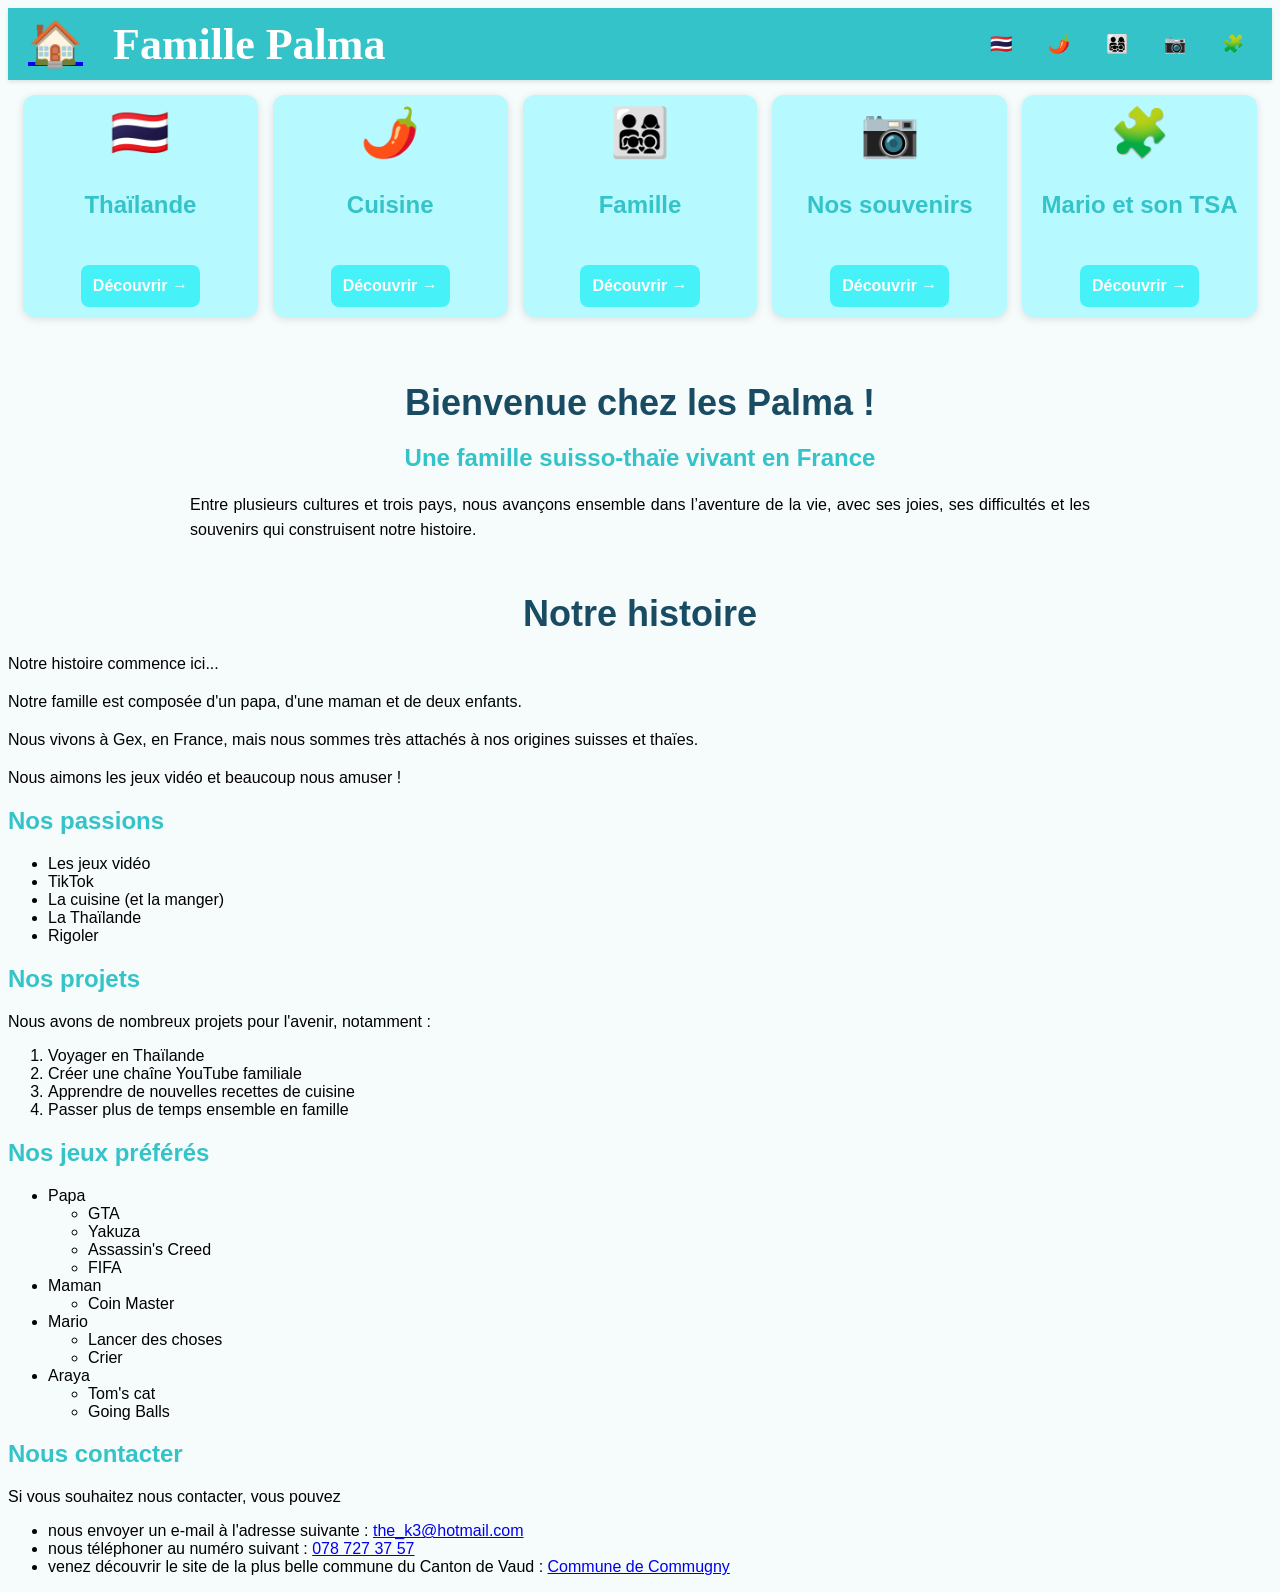
==== index.html @ 1a8f195e "Add files via upload" ====
<!DOCTYPE html>
<html lang="fr">

<!--TITRE-->

<head>
<meta charset="UTF-8">
<meta name="viewport"
content="width=device-width, initial-scale=1.0">

<title>Famille Palma</title>
<link rel="stylesheet" href="style.css">
</head>

<body>

<div id="header"></div>

<!--HISTOIRE-->

<main>
      <section class="cards">
         <div class="card">
        <div class="card-icon">🇹🇭</div>
        <h2>Thaïlande</h2>
        <p class="card-description">Nos racines, notre deuxième maison...</p>
        <a href="thailande.html" class="btn"> Découvrir →</a>
        </div>
        <div class="card">
        <div class="card-icon">🌶️</div>
        <h2>Cuisine</h2>
        <p class="card-description">Nos repas, nos recettes...</p>
        <a href="cuisine.html" class="btn"> Découvrir →</a>
        </div>
        <div class="card">
        <div class="card-icon">👨‍👩‍👧‍👦</div>
        <h2>Famille</h2>
        <p class="card-description">Les membres de notre famille...</p>
        <a href="famille.html" class="btn"> Découvrir →</a>
        </div>
        <div class="card">
        <div class="card-icon">📷</div>
        <h2>Nos souvenirs</h2>
        <p class="card-description">Nos photos souvenirs...</p>
        <a href="photos.html" class="btn"> Découvrir →</a>
        </div>
        <div class="card">
        <div class="card-icon">🧩</div>
        <h2>Mario et son TSA</h2>
        <p class="card-description">et son autisme...</p>
        <a href="mario.html" class="btn"> Découvrir →</a>
        </div>
        </section>
    <section class="hero">
        <h1>Bienvenue chez les Palma !</h1>

        <h2>Une famille suisso-thaïe vivant en France</h2>

        <p>
            Entre plusieurs cultures et trois pays, nous avançons ensemble
            dans l’aventure de la vie, avec ses joies, ses difficultés et
            les souvenirs qui construisent notre histoire.
        </p>
    </section>

    <h1>Notre histoire</h1>

    <p>Notre histoire commence ici...</p>

    <p>Notre famille est composée d'un papa, d'une maman et de deux enfants.</p>

    <p>Nous vivons à Gex, en France, mais nous sommes très attachés à nos origines suisses et thaïes.</p>

    <p>Nous aimons les jeux vidéo et beaucoup nous amuser !</p>

<!--PASSIONS-->

    <h2>Nos passions</h2>

    <ul>
        <li>Les jeux vidéo</li>
        <li>TikTok</li>
        <li>La cuisine (et la manger)</li>
        <li>La Thaïlande</li>
        <li>Rigoler</li>
    </ul>

<!--PROJETS-->

    <h2>Nos projets</h2>

    <p>Nous avons de nombreux projets pour l'avenir, notamment :</p>

    <ol>
        <li>Voyager en Thaïlande</li>
        <li>Créer une chaîne YouTube familiale</li>
        <li>Apprendre de nouvelles recettes de cuisine</li>
        <li>Passer plus de temps ensemble en famille</li>
    </ol>

<!--JEUX-->

<h2>Nos jeux préférés</h2>
<ul>
    <li>Papa</li>
        <ul>
            <li>GTA</li>
            <li>Yakuza</li>
            <li>Assassin's Creed</li>
            <li>FIFA</li>
        </ul>
    <li>Maman</li>
        <ul>
            <li>Coin Master</li>
        </ul>
    <li>Mario</li>
        <ul>
            <li>Lancer des choses</li>
            <li>Crier</li>
        </ul>
    <li>Araya</li>
        <ul>
            <li>Tom's cat</li>
            <li>Going Balls</li>
        </ul>
</ul>

<!--CONTACTER-->

<section id="contact">
    <h2>Nous contacter</h2>

    <p>Si vous souhaitez nous contacter, vous pouvez</p>
        <ul>
            <li>nous envoyer un e-mail à l'adresse suivante : <a href="mailto:the_k3@hotmail.com">the_k3@hotmail.com</a></li>
            <li>nous téléphoner au numéro suivant : <a href="tel:+41787273757">078 727 37 57</a></li>
            <li>venez découvrir le site de la plus belle commune du Canton de Vaud : <a href="https://www.commugny.ch" target="_blank">Commune de Commugny</a></li>
        </ul>

</section>

</main>

<a href="tresor.html" class="secret-button" aria-label="Entrée secrète"></a>

<script src="script.js"></script>

</body>
</html>
---- style.css ----
body {background-color: #F6FCFB;
font-family: Arial, sans-serif;}
h1 {color: #194B63;
margin: 10px 0;
text-align: center;
font-size: 36px;}
p {margin-top: 20px;
font-size: 16px;}
h2 {color: #34C3C8;}
header {display: flex;
    justify-content: space-between;
    align-items: center;
    padding: 10px 20px;
    background-color: #34C3C8;
    color: white;
    font-size: 44px;
    font-weight: bold;
    box-shadow: 0 2px 4px rgba(0, 0, 0, 0.1);
    font-family: Cambria, Cochin, Georgia, Times, 'Times New Roman', serif, sans-serif;
    nav {font-size: 18px;}}
.branding {display: flex;
align-items: center;
gap: 30px;}
.hero {text-align: center;
    padding: 40px 20px;}
.hero p {text-align: justify;
    max-width: 900px;
    margin: 20px auto 0;
    line-height: 1.6;}
.hero img {max-width: 100%;
    height: auto;}
.photo {max-width: 40%;
    height: auto;
    margin: 20px auto;
    display: block;}
figure {width: 40%;
    max-width: 500px;
    margin: 20px auto;}
figure img {width: 40%;
    height: auto;
    display: block;}
.menu a {color: white;
    text-decoration: none;
    transition: 0.3s;
    margin: 0 8px;}
.menu a:hover {color: #194B63;}
.hero {border-radius: 20px;}
.cards {display: flex;
    gap: 15px;
    padding: 15px 15px;}
.card {background-color: rgb(182, 249, 255);
    padding: 10px;
    border-radius: 12px;
    box-shadow: 0 2px 8px rgba(0, 0, 0, 0.12);
    h2 {font-size: 24px;
    margin-bottom: 10px;
    text-align: center;}
    flex: 1;
    min-width: 170px;
    max-height: 250px;
    display: flex;
    flex-direction: column;}
.card-icon {font-size: 48px;
    margin-bottom: 10px;
    text-align: center;
    margin-top: auto}
.btn {display: inline-block;
    background-color: #46f2f8;
    color: white;
    padding: 12px 12px;
    border-radius: 8px;
    text-decoration: none;
    font-weight: bold;
    transition: 0.3s;
    align-self: center;
    margin-top: auto}
.btn:hover {background-color: #194B63;
    transform: scale(1.05);}
.card-description {opacity: 0;
    max-height: 0;
    overflow: hidden;
    transition: 0.3s;}
.card:hover .card-description {opacity: 1;
    max-height: 100px;}
.card {transition: 0.3s;}
.card:hover {transform: translateY(-10px);
box-shadow: inset 0 4px 6px rgba(225, 129, 129, 0.1);}
.membre {display: flex;
    align-items: center;
    gap: 40px;
    max-width: 1100px;
    margin: 40px auto;
    padding: 30px;
    background-color: #aef2f5;
    border-radius: 16px;
    box-shadow: 0 3px 10px rgba(0, 0, 0, 0.12);}
.membre-photo {width: 35%;
    margin: 0;
    perspective: 1200px;
    position: relative;}
.flip-card {
    position: relative;
    width: 100%;
    height: 320px;
}
.flip-card-inner {
    position: relative;
    width: 100%;
    height: 100%;
    transform-style: preserve-3d;
    -webkit-transform-style: preserve-3d;
    transition: transform 0.65s ease;
    -webkit-transition: -webkit-transform 0.65s ease;
    transform: rotateY(0deg);
}
.membre-photo:hover .flip-card-inner {
    transform: rotateY(180deg);
    -webkit-transform: rotateY(180deg);
}
.flip-card-front,
.flip-card-back {
    position: absolute;
    top: 0;
    left: 0;
    width: 100%;
    height: 100%;
    box-sizing: border-box;
    backface-visibility: hidden;
    -webkit-backface-visibility: hidden;
    border-radius: 16px;
    overflow: hidden;
    box-shadow: 0 6px 18px rgba(0, 0, 0, 0.12);
}
.flip-card-front {
    z-index: 2;
    transform: rotateY(0deg);
    background: #ffffff;
}
.flip-card-front img {
    width: 100%;
    height: 100%;
    object-fit: cover;
    display: block;
}
.flip-card-back {
    transform: rotateY(180deg);
    -webkit-transform: rotateY(180deg);
    background: linear-gradient(180deg, #34C3C8 0%, #aef2f5 100%);
    color: #0f2b3d;
    padding: 24px;
    display: flex;
    align-items: center;
    justify-content: center;
}
.card-back-content {
    width: 100%;
}
.card-back-content h3 {
    margin-top: 0;
    margin-bottom: 16px;
    color: #fff;
    font-size: 1.4rem;
}
.card-back-content p {
    margin: 8px 0;
    line-height: 1.45;
    color: #072334;
}
.card-back-content strong {
    color: #194B63;
}
.membre-texte {flex: 1;}
.membre-texte h2 {text-align: left;
    margin-top: 0;}
.membre-inverse {flex-direction: row-reverse;}
.plat {display: flex;
    align-items: center;
    gap: 40px;
    max-width: 1100px;
    margin: 40px auto;
    padding: 30px;
    background-color: #aef2f5;
    border-radius: 16px;
    box-shadow: 0 3px 10px rgba(0, 0, 0, 0.12);}
.plat-photo {width: 40%;
    margin: 0;}
.plat-photo img {width: 100%;
    height: auto;
    display: block;
    border-radius: 12px;}
.plat-texte {flex: 1;}
.plat-texte h2 {margin-top: 0;
    text-align: left;}
.plat-inverse {flex-direction: row-reverse;}
.galerie {display: grid;
    grid-template-columns: repeat(3, 1fr);
    gap: 20px;
    max-width: 1200px;
    margin: 40px auto;
    padding: 20px;}
.photo {margin: 0;
    overflow: hidden;
    background-color: white;
    border-radius: 12px;
    box-shadow: 0 3px 10px rgba(0, 0, 0, 0.12);}
.photo img {width: 100%;
    height: 250px;
    object-fit: cover;
    display: block;
    cursor: pointer;}
.photo figcaption {padding: 12px;
    text-align: center;}
.lightbox {display: none;
    position: fixed;
    inset: 0;
    background-color: rgba(0, 0, 0, 0.85);
    align-items: center;
    justify-content: center;
    padding: 30px;
    z-index: 1000;}
.lightbox.show {display: flex;}
.lightbox img {max-width: 90%;
    max-height: 90%;
    object-fit: contain;
    border-radius: 8px;}
.lightbox-close {position: absolute;
    top: 20px;
    right: 30px;
    border: none;
    background: none;
    color: white;
    font-size: 45px;
    cursor: pointer;}
.menu-toggle {display: none;}
.menu {display: flex;
    gap: 20px;}
.img {max-width: 50%;
    height: 250px;
    display: block;}
.treasure-image {
    max-width: 40%;
    height: auto;
    display: block;
    margin: 20px auto;
}
@media (max-width: 768px) {.cards {
        flex-direction: row;
        justify-content: center;
        flex-wrap: wrap;
        gap: 10px;}
    .card {
        min-width: 0;
        width: 55px;
        padding: 10px;
        background: none;
        box-shadow: none;}
    .card h2,
    .card-description,
    .card .btn {display: none;}
    .card-icon {font-size: 30px;}
    header {position: relative;
        padding: 12px 16px;}
    .branding {gap: 8px;}
    .titre {font-size: 24px;}
    .logo {font-size: 28px;}
    .menu-toggle {display: block;
        border: none;
        background: none;
        color: white;
        font-size: 32px;
        cursor: pointer;}
    .menu {display: none;
        position: absolute;
        top: 100%;
        left: 0;
        right: 0;
        justify-content: space-evenly;
        align-items: center;
        padding: 14px;
        background-color: #34C3C8;
        box-shadow: 0 4px 8px rgba(0, 0, 0, 0.15);
        z-index: 100;}
    .menu.show {display: flex;}
    .menu a {font-size: 30px;
        text-decoration: none;}
    .cards {display: none;}
}




#scrollTopBtn {
    position: fixed;
    bottom: 20px;
    right: 20px;
    z-index: 1000;
    border: none;
    outline: none;
    background-color: #34C3C8;
    color: white;
    cursor: pointer;
    padding: 12px 15px;
    border-radius: 50%;
    font-size: 20px;
    opacity: 0;
    visibility: hidden;
    transition: opacity 0.3s ease, visibility 0.3s ease;
}

#scrollTopBtn.show {
    opacity: 1;
    visibility: visible;
}

#scrollTopBtn:hover {
    background-color: #194B63;
}

.secret-button {
    position: fixed;
    bottom: 20px;
    right: 20px;
    width: 40px;
    height: 40px;
    border-radius: 50%;
    background-color: rgba(52, 195, 200, 0);
    cursor: pointer;
    display: inline-flex;
    align-items: center;
    justify-content: center;
    transition: background-color 0.3s ease, transform 0.3s ease;
    z-index: 1000;
}

.secret-button:hover {
    background-color: rgba(52, 195, 200, 0.25);
    transform: scale(1.05);
}

.secret-button::after {
    content: "🔒";
    color: #ffffff;
    opacity: 0;
    transition: opacity 0.2s ease;
}

.secret-button:hover::after {
    opacity: 1;
}

@media (max-width: 768px) {
    .secret-button {
        bottom: 15px;
        right: 15px;
        width: 36px;
        height: 36px;
    }
}
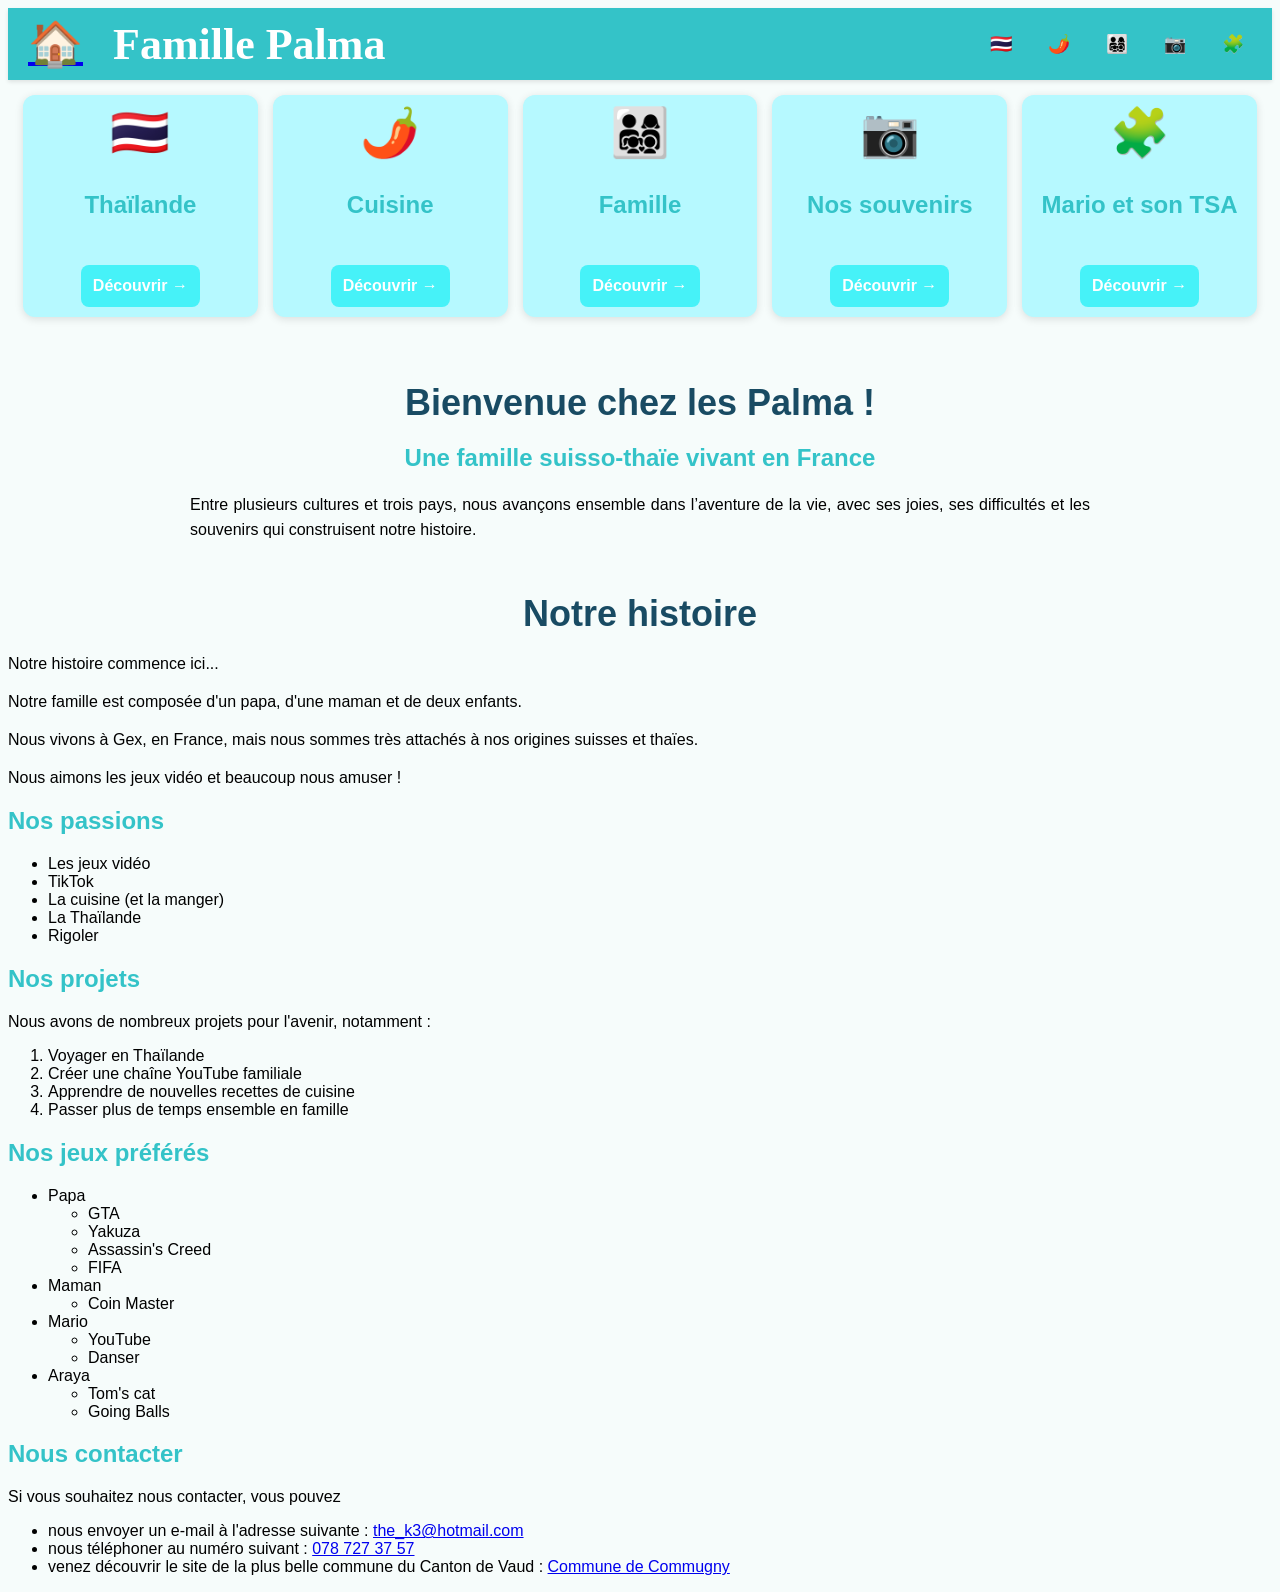
==== commit 64e1055b: "Revise index.html with updated family information Updated the family webpage content and structure." ====
--- a/index.html
+++ b/index.html
@@ -115,8 +115,8 @@
         </ul>
     <li>Mario</li>
         <ul>
-            <li>Lancer des choses</li>
-            <li>Crier</li>
+            <li>YouTube</li>
+            <li>Danser</li>
         </ul>
     <li>Araya</li>
         <ul>
@@ -146,4 +146,4 @@
 <script src="script.js"></script>
 
 </body>
-</html>+</html>
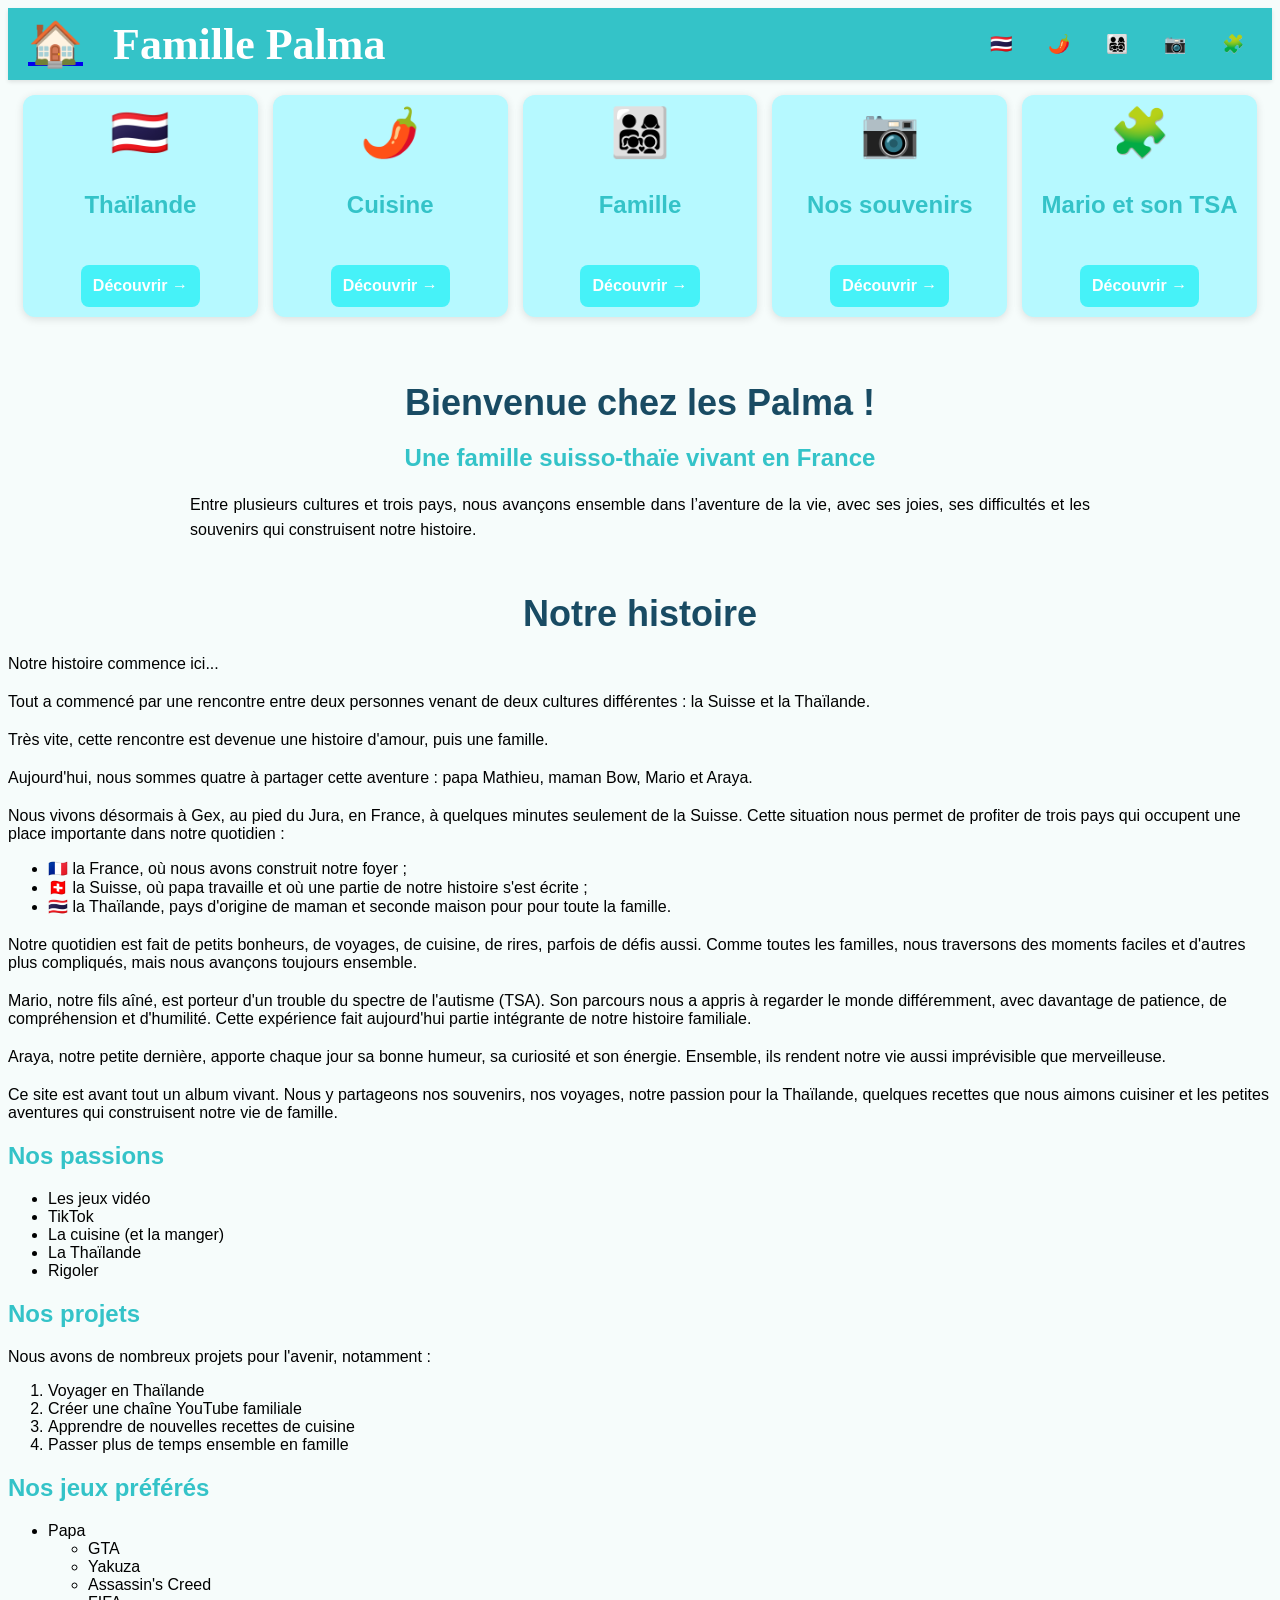
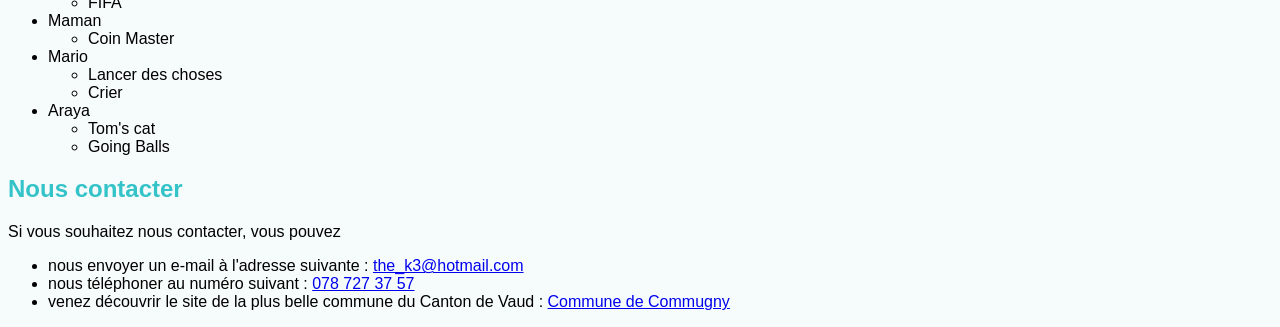
==== commit bb939af5: "Add files via upload" ====
--- a/index.html
+++ b/index.html
@@ -63,15 +63,50 @@
         </p>
     </section>
 
-    <h1>Notre histoire</h1>
+<h1>Notre histoire</h1>
 
-    <p>Notre histoire commence ici...</p>
+<p>Notre histoire commence ici...</p>
 
-    <p>Notre famille est composée d'un papa, d'une maman et de deux enfants.</p>
+<p>Tout a commencé par une rencontre entre deux personnes venant de 
+    deux cultures différentes : la Suisse et la Thaïlande.</p>
 
-    <p>Nous vivons à Gex, en France, mais nous sommes très attachés à nos origines suisses et thaïes.</p>
+<p>Très vite, cette rencontre est devenue une histoire d'amour, puis 
+    une famille.</p>
 
-    <p>Nous aimons les jeux vidéo et beaucoup nous amuser !</p>
+<p>Aujourd'hui, nous sommes quatre à partager cette aventure : papa Mathieu, 
+    maman Bow, Mario et Araya.</p>
+
+<p>Nous vivons désormais à Gex, au pied du Jura, en France, à quelques 
+    minutes seulement de la Suisse. Cette situation nous permet de profiter 
+    de trois pays qui occupent une place importante dans notre quotidien :
+<ul>
+    <li>🇫🇷 la France, où nous avons construit notre foyer ;</li>
+    <li>🇨🇭 la Suisse, où papa travaille et où une partie de notre histoire 
+        s'est écrite ;</li>
+    <li>🇹🇭 la Thaïlande, pays d'origine de maman et seconde maison 
+        pour pour toute la famille.</li>
+</ul>
+</p>
+
+<p>Notre quotidien est fait de petits bonheurs, de voyages, de cuisine, 
+de rires, parfois de défis aussi. Comme toutes les familles, nous 
+traversons des moments faciles et d'autres plus compliqués, mais nous 
+avançons toujours ensemble.</p>
+
+<p>Mario, notre fils aîné, est porteur d'un trouble du spectre de l'autisme 
+    (TSA). Son parcours nous a appris à regarder le monde différemment, 
+    avec davantage de patience, de compréhension et d'humilité. Cette 
+    expérience fait aujourd'hui partie intégrante de notre histoire 
+    familiale.</p>
+
+<p>Araya, notre petite dernière, apporte chaque jour sa bonne humeur, 
+    sa curiosité et son énergie. Ensemble, ils rendent notre vie aussi 
+    imprévisible que merveilleuse.</p>
+
+<p>Ce site est avant tout un album vivant. Nous y partageons nos souvenirs, 
+    nos voyages, notre passion pour la Thaïlande, quelques recettes que nous 
+    aimons cuisiner et les petites aventures qui construisent notre vie 
+    de famille.</p>
 
 <!--PASSIONS-->
 
@@ -115,8 +150,8 @@
         </ul>
     <li>Mario</li>
         <ul>
-            <li>YouTube</li>
-            <li>Danser</li>
+            <li>Lancer des choses</li>
+            <li>Crier</li>
         </ul>
     <li>Araya</li>
         <ul>
@@ -146,4 +181,4 @@
 <script src="script.js"></script>
 
 </body>
-</html>
+</html>
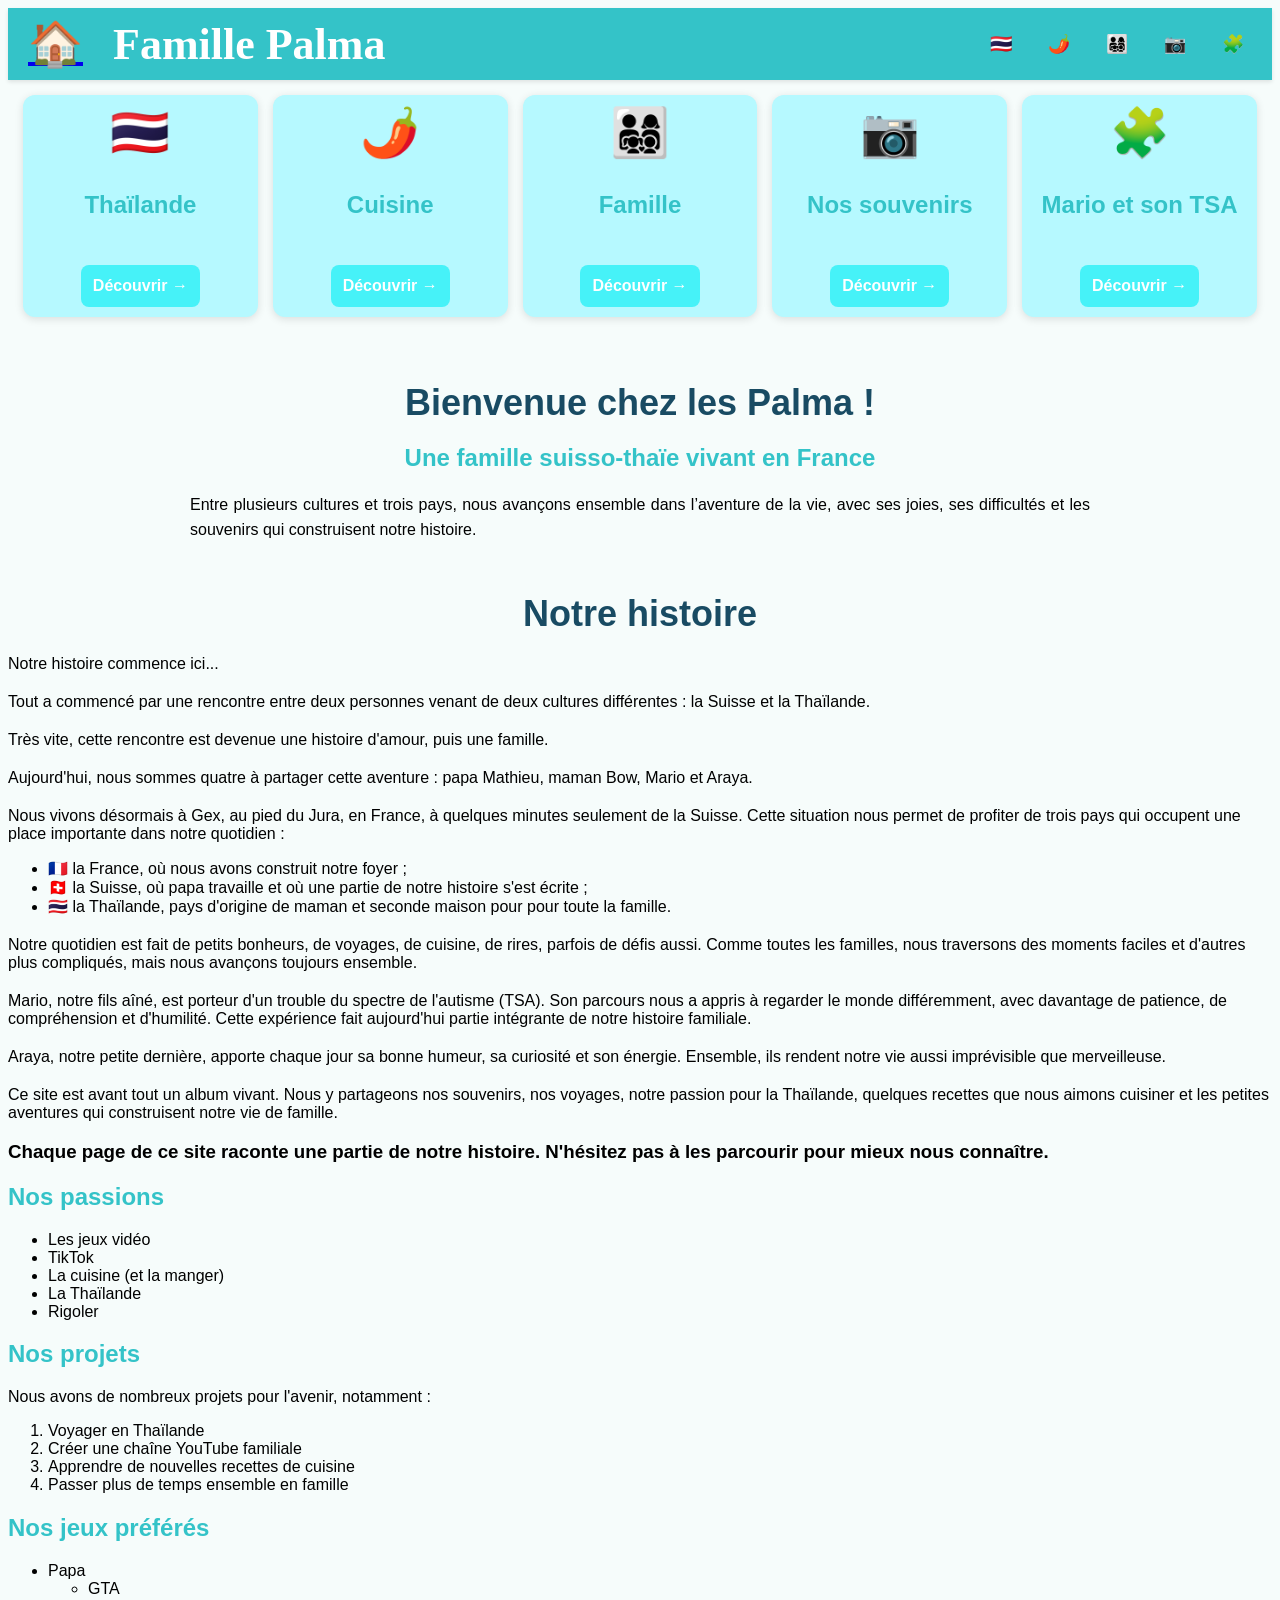
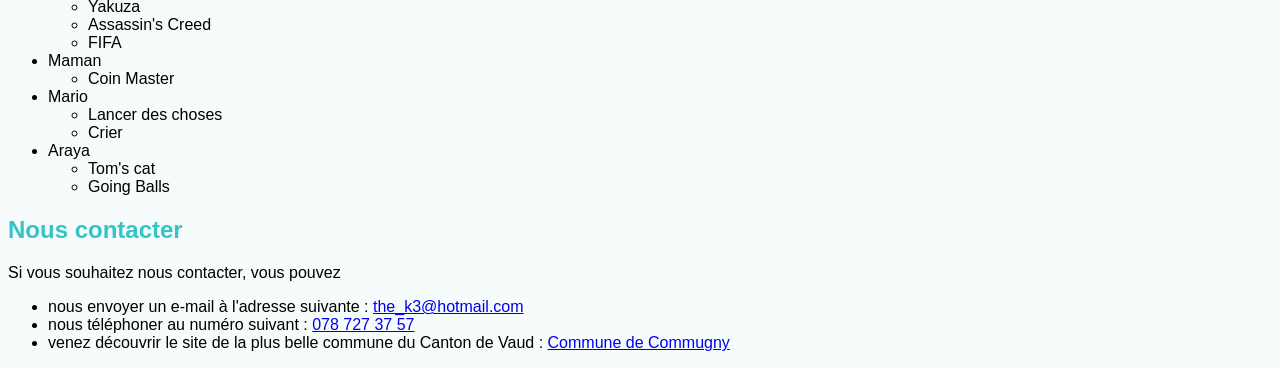
==== commit f146c01d: "Fix HTML structure and add missing elements" ====
--- a/index.html
+++ b/index.html
@@ -108,6 +108,8 @@
     aimons cuisiner et les petites aventures qui construisent notre vie 
     de famille.</p>
 
+<h3>Chaque page de ce site raconte une partie de notre histoire. N'hésitez pas à les parcourir pour mieux nous connaître.</h3>
+      
 <!--PASSIONS-->
 
     <h2>Nos passions</h2>
@@ -181,4 +183,4 @@
 <script src="script.js"></script>
 
 </body>
-</html>+</html>
